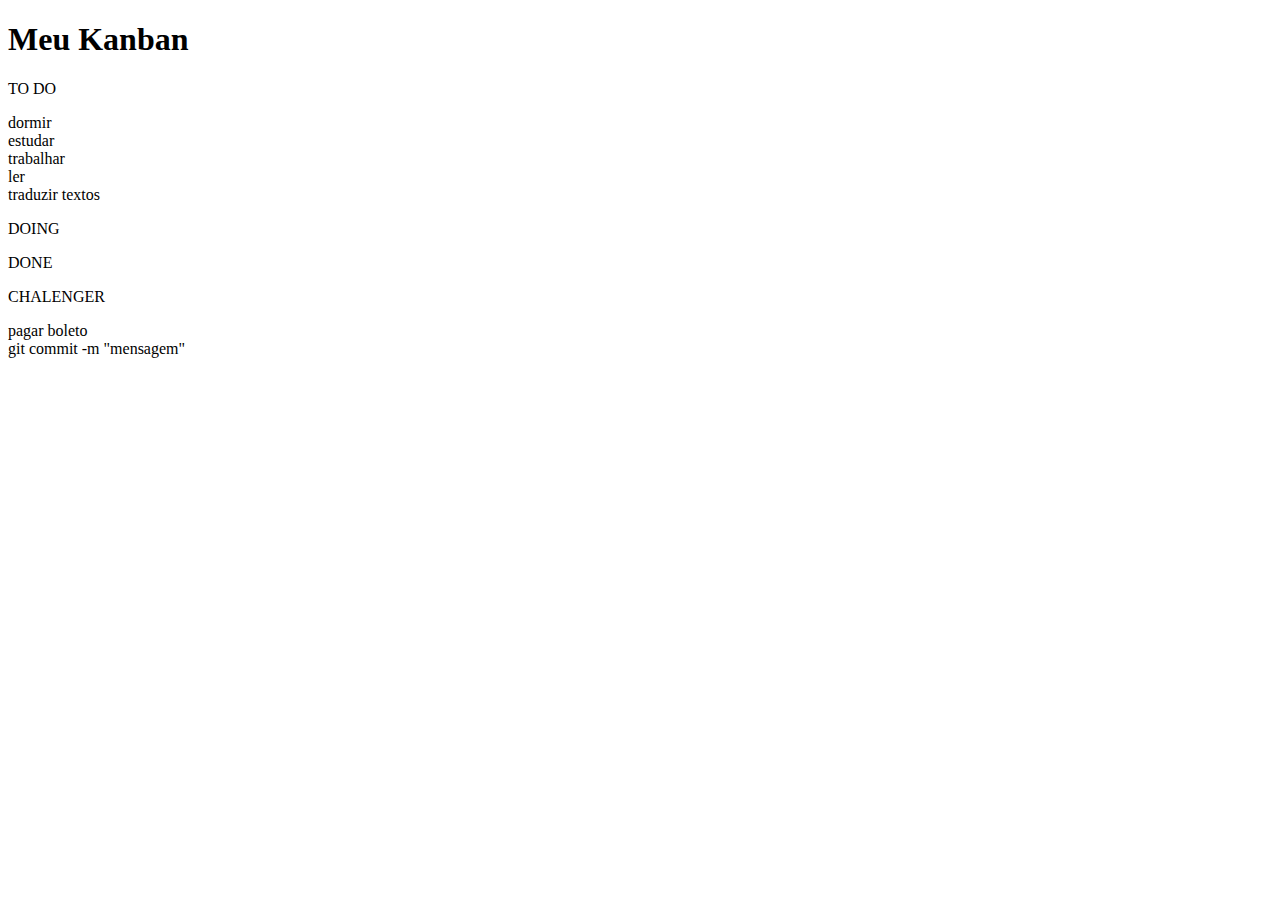
==== src/index.html @ 6b086455 "add tudo" ====
<!DOCTYPE html>
<html lang="en">
<head>
	<meta charset="UTF-8">
	<meta name="viewport" content="width=device-width, initial-scale=1.0">
	<meta http-equiv="X-UA-Compatible" content="ie=edge">
	<title>Kanban</title>
	<link href="https://fonts.googleapis.com/css2?family=Lemonada&family=Pangolin&display=swap" rel="stylesheet">
	<link href="https://fonts.googleapis.com/css2?family=Pangolin&display=swap" rel="stylesheet">
	<link rel="stylesheet" href="main.css" />
	
</head>
<body>
	<div class="app">
		<header>
			<div class="titlePrincipal">
				<h1>Meu Kanban</h1>
			</div>
		</header>
		<div class="lists">
			
			<div class="list">
				
				<div class="subtitle"> <p>TO DO</p></div>
				
				<div class="list-item" draggable="true"> dormir </div>
				<div class="list-item" draggable="true"> estudar</div>
				<div class="list-item" draggable="true"> trabalhar</div>
				<div class="list-item" draggable="true"> ler</div>
				<div class="list-item" draggable="true"> traduzir textos</div>
			</div>

			<div class="list"><div class="subtitle"><p>DOING</p></div>
		</div>
			
			<div class="list"><div class="subtitle"> <p>DONE</p></div>
		</div>
			<div class="list"><div class="subtitle"><p>CHALENGER</p></div>
		
			<div class="list-item" draggable="true"> pagar boleto</div>
		</div>
		</div>
	</div>
	<script src="main.js"></script>
	<script src="DragDropTouch.js"></script>git commit -m "mensagem"
</body>
</html>
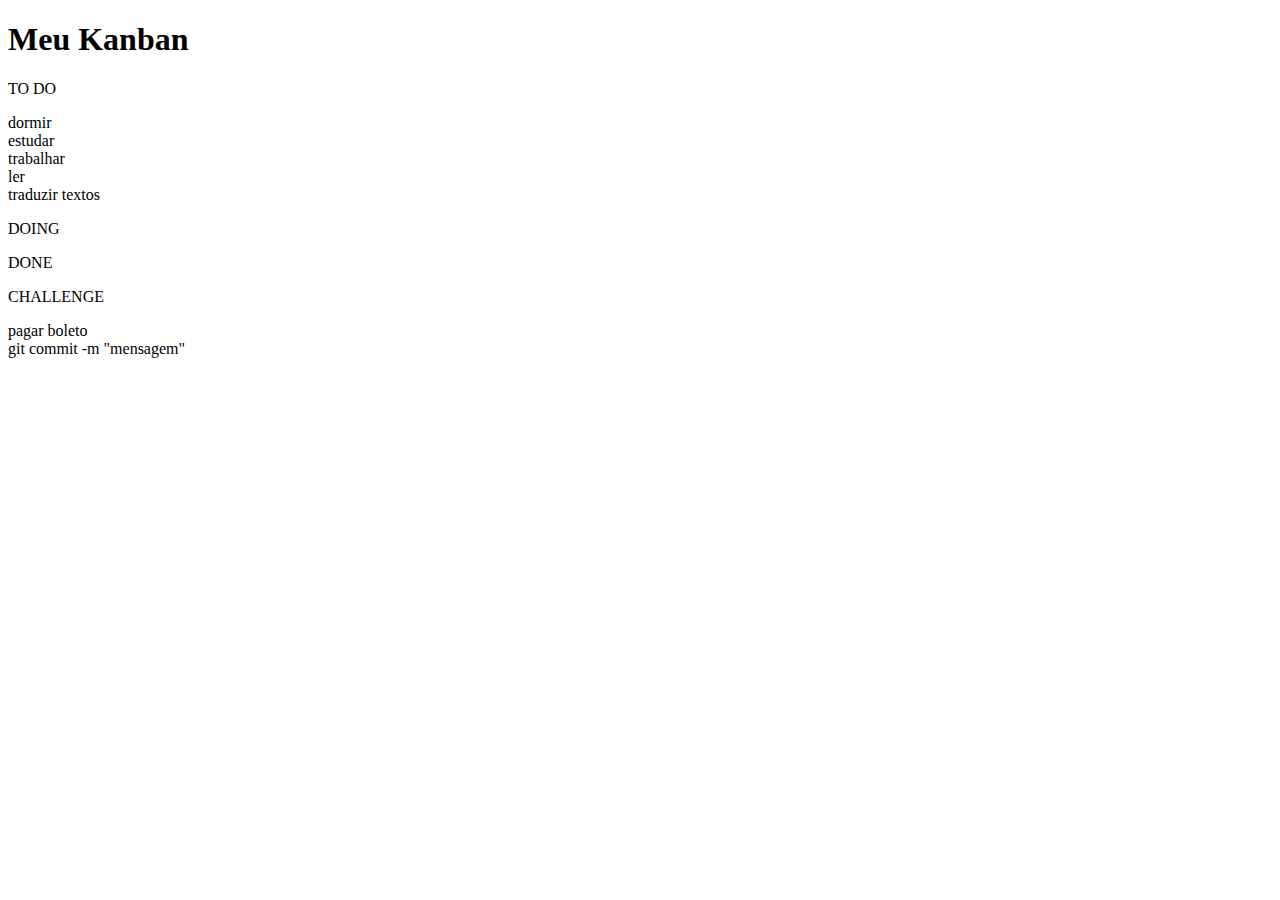
==== commit b6233a2a: "correcao da ortografia uhsuahsuhaush" ====
--- a/src/index.html
+++ b/src/index.html
@@ -35,7 +35,7 @@
 			
 			<div class="list"><div class="subtitle"> <p>DONE</p></div>
 		</div>
-			<div class="list"><div class="subtitle"><p>CHALENGER</p></div>
+			<div class="list"><div class="subtitle"><p>CHALLENGE</p></div>
 		
 			<div class="list-item" draggable="true"> pagar boleto</div>
 		</div>
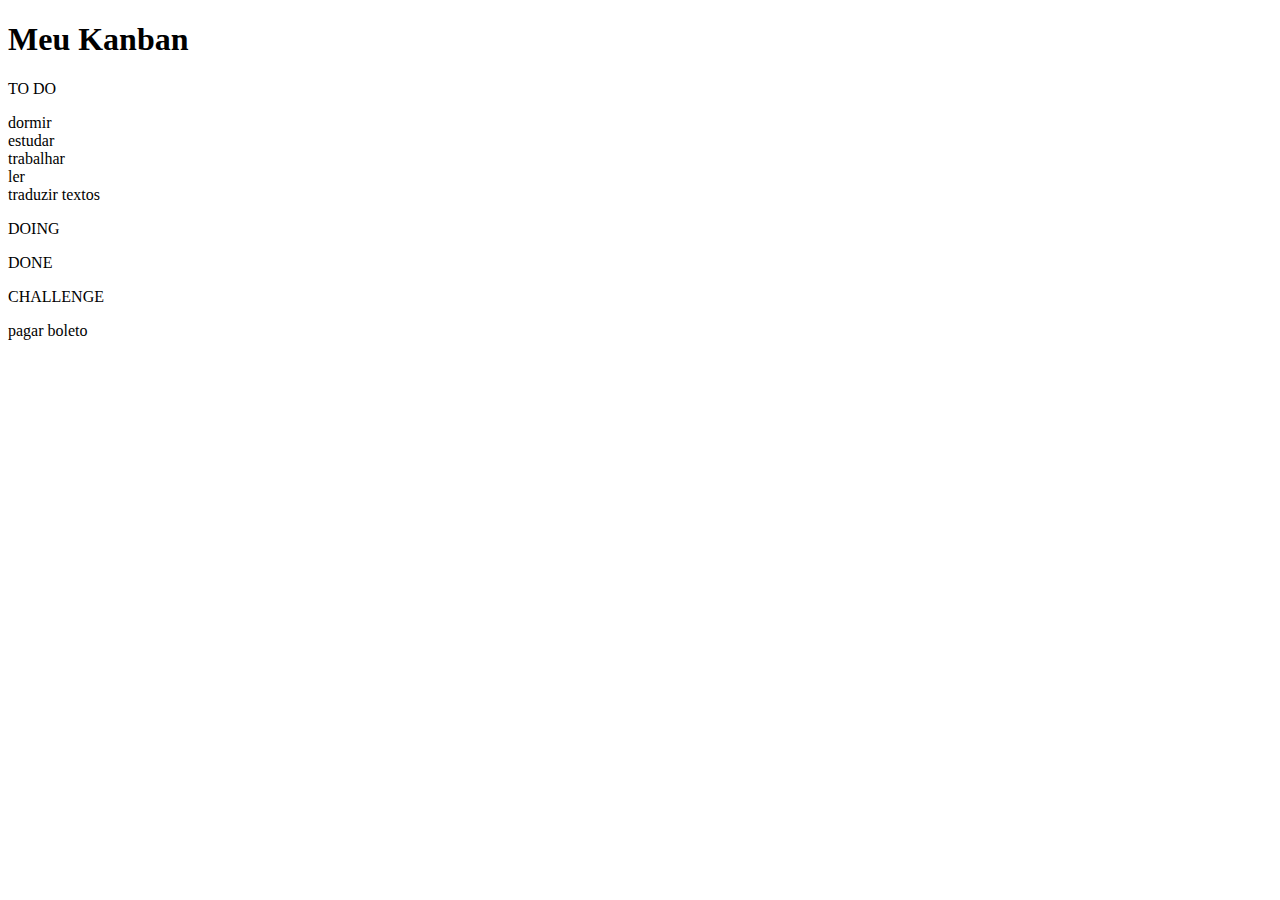
==== commit 64ed8b00: "melhorias" ====
--- a/src/index.html
+++ b/src/index.html
@@ -42,6 +42,6 @@
 		</div>
 	</div>
 	<script src="main.js"></script>
-	<script src="DragDropTouch.js"></script>git commit -m "mensagem"
+	<script src="DragDropTouch.js"></script>
 </body>
 </html>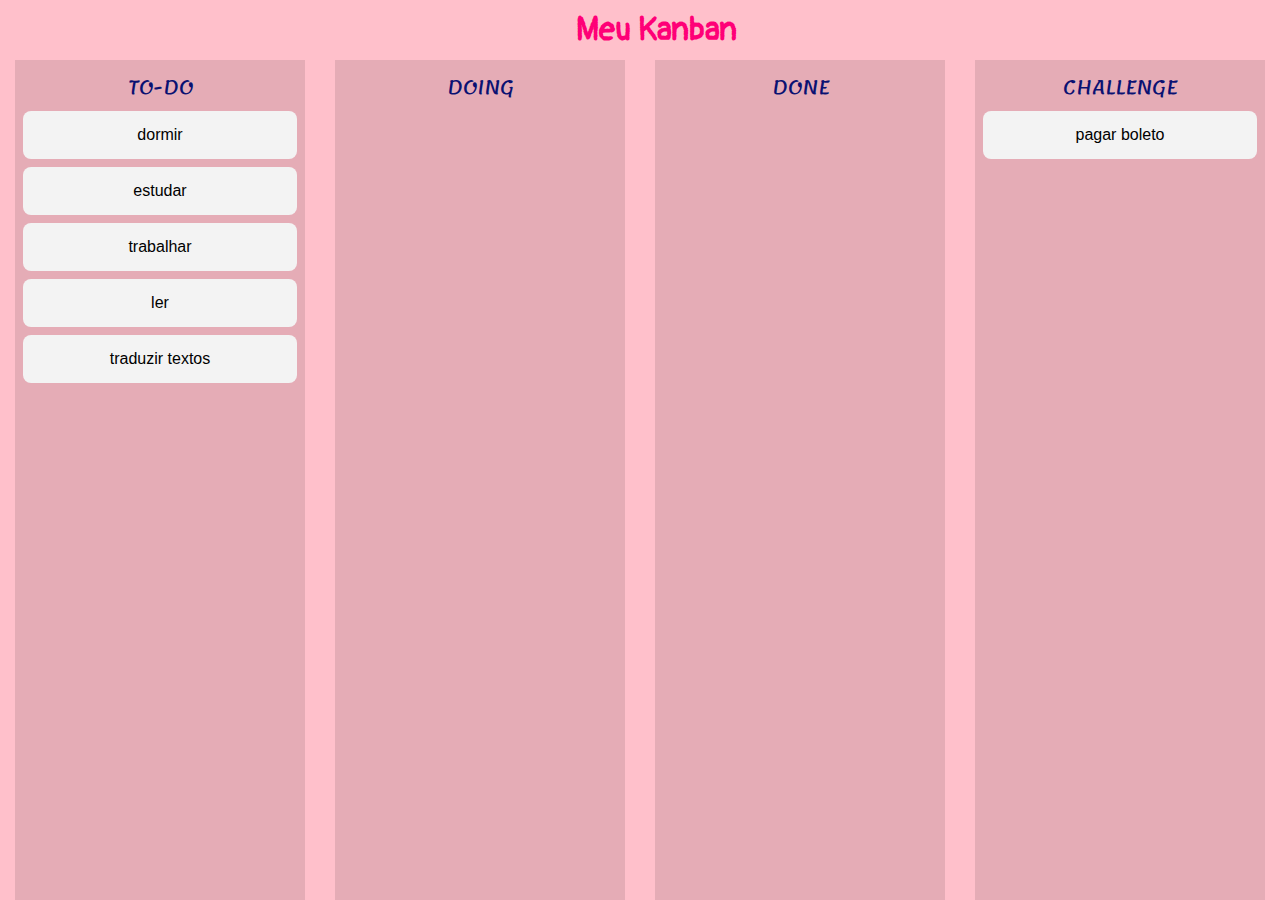
==== commit ad0fce4b: "." ====
--- a/src/index.html
+++ b/src/index.html
@@ -14,20 +14,27 @@
 	<div class="app">
 		<header>
 			<div class="titlePrincipal">
-				<h1>Meu Kanban</h1>
+				<h1>Meu Kanban</h1>	 
+			</div>
+		
+			<div class="menu">
+				<div class="adc" onclick="adicionar()"></div>
+				<div class="rmv" onclick="remover()"></div>	
 			</div>
 		</header>
 		<div class="lists">
 			
 			<div class="list">
 				
-				<div class="subtitle"> <p>TO DO</p></div>
+				<div class="subtitle"> <p>TO-DO</p></div>
 				
 				<div class="list-item" draggable="true"> dormir </div>
 				<div class="list-item" draggable="true"> estudar</div>
 				<div class="list-item" draggable="true"> trabalhar</div>
 				<div class="list-item" draggable="true"> ler</div>
 				<div class="list-item" draggable="true"> traduzir textos</div>
+
+
 			</div>
 
 			<div class="list"><div class="subtitle"><p>DOING</p></div>
@@ -43,5 +50,6 @@
 	</div>
 	<script src="main.js"></script>
 	<script src="DragDropTouch.js"></script>
+	<script src="functions.js"></script>
 </body>
 </html>--- a/src/main.css
+++ b/src/main.css
@@ -0,0 +1,119 @@
+* {
+    margin: 0;
+    padding: 0;
+    border: 0;
+}
+body {
+    font-family: "Open Sans", sans-serif;
+}
+    ul, ol, li {
+        list-style: none;
+    }
+
+
+
+* {
+	margin: 0;
+	padding: 0;
+	box-sizing: border-box;
+}
+
+body {
+	background-color: pink;
+	font-family: 'Roboto', Helvetica, sans-serif;
+}
+
+.app {
+	display: flex;
+	flex-flow: column;
+
+	width: 100vw;
+	height: 100vh;
+}
+
+header {
+
+	
+	height: 60px;
+}
+
+.lists {
+	display: flex;
+	flex: 1;
+	width: 100%;
+	
+}
+
+.lists .list {
+	display: flex;
+	flex-flow: column;
+	flex: 1;
+
+	width: 100%;
+	min-width: 250px;
+	max-width: 350px;
+	height: 100%;
+	min-height: 150px;
+
+	background-color: rgba(0, 0, 0, 0.1);
+	margin: 0 15px;
+	padding: 8px;
+	transition: all 0.2s linear;
+}
+
+.lists .list .list-item {
+	background-color: #F3F3F3;
+	border-radius: 8px;
+	padding: 15px 20px;
+	text-align: center;
+	margin: 4px 0px;
+}
+/**/
+
+.titlePrincipal {
+	margin-top:0.8%;
+	margin-left: 45%;
+	color: #f07;
+	font-stretch: 50;
+	font-family: 'Pangolin', cursive;
+	margin-right: 35%;
+	width: 200px;
+}
+
+.subtitle{
+	color: #0a1172;
+	text-align: center;
+	font-family: 'Lemonada', cursive;
+	font-size: larger;
+}
+
+.menu{
+	margin-top: -40px;
+	float: left;
+	margin-left: 90%;
+	
+	
+	
+}
+
+.adc{
+
+	background-image: url("../img/adcionar.png");
+	height: 40px;
+	width: 50px;
+	float: left;
+	background-size: 40px 30px;
+	background-repeat: no-repeat;
+	background-position: center;
+	
+}
+
+.rmv{
+	background-image: url("../img/lixeira.png");
+	height: 40px;
+	width: 50px;
+	float: left;
+	background-size: 40px 30px;
+	background-repeat: no-repeat;
+	background-position: center;
+}